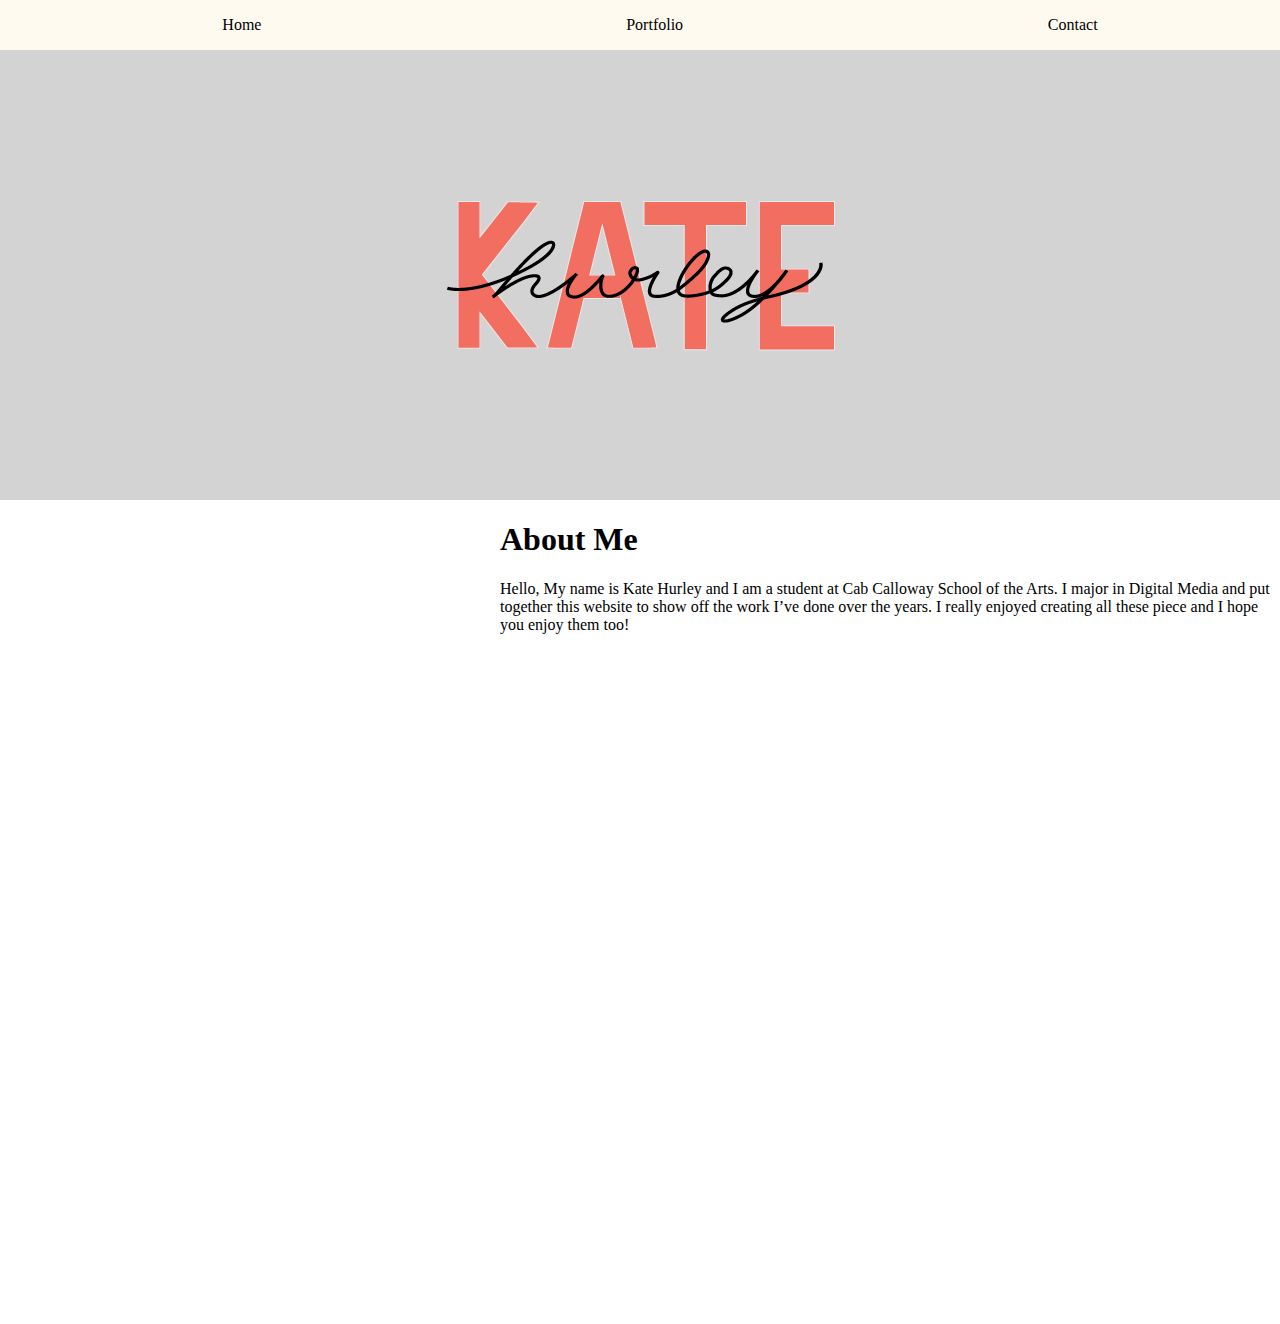
==== index.html @ ddb004e4 "commit" ====
<!DOCTYPE html>
<html lang="en">
<head>
    <meta charset="UTF-8">
    <title>Kate Hurley</title>
    <link rel="stylesheet" href="style.css">
</head>
<body>
<!--div nav starts here-->
<div id="nav">
 <nav class="fixed-nav-bar">
 <nav>
    <ul>
    <li>Home</li>
    <li>Portfolio</li>
    <li>Contact</li>
    </ul>
</nav>
    </nav>
 </div>

<!--div nav ends here-->
<!--div starts here-->

    <div id="logo-container">
<div id="header">
<img src="header logo/Asset 6.png" alt="">
</div>
        </div>

<!--div ends here-->


 <div id= "photo-info">
 <h1>About Me</h1>
    <p>Hello, My name is Kate Hurley and I am a student at Cab Calloway School of the Arts. I major in Digital Media and put together this website to show off the work I’ve done over the years. I really enjoyed creating all these piece and I hope you enjoy them too! </p>
  <div id="portrait">
  <img src="" alt="">
  </div>
</div>


<br>
<br>
<br>
<br>
<br>
<br>
<br>
<br>
<br>
<br>
<br>
<br>
<br>
<br>
<br>
<br>
<br>
<br>
---- style.css ----
body {
    margin: 0px;
    display: flex;
    justify-content: center;
    flex-direction: column;
    width: 100%;
}

#logo-container {
    height:500px;
    width:100%;
    background-color:lightgray;
    display: flex;
    justify-content: center;
}

#header {
    height: 162px;
    justify-content: center;
    margin-top:200px;

}

#header-image {
    width:100%;
    display: flex;
    align-items: center;
    margin-top: 30px;
}

nav {
    background-color:floralwhite;
    display: flex;
    justify-content: center;
    height: 50px;
    width: 100%;
    position: fixed;
}

ul {
    display: flex;
    justify-content: space-around;
    width: 100%;
}

li {
    align-self: center;
    list-style-type: none;
    color: black;
}


#portrait {
    width: 282px;
    height:350px;
}
#photo-info {
    margin-left: 500px;
}
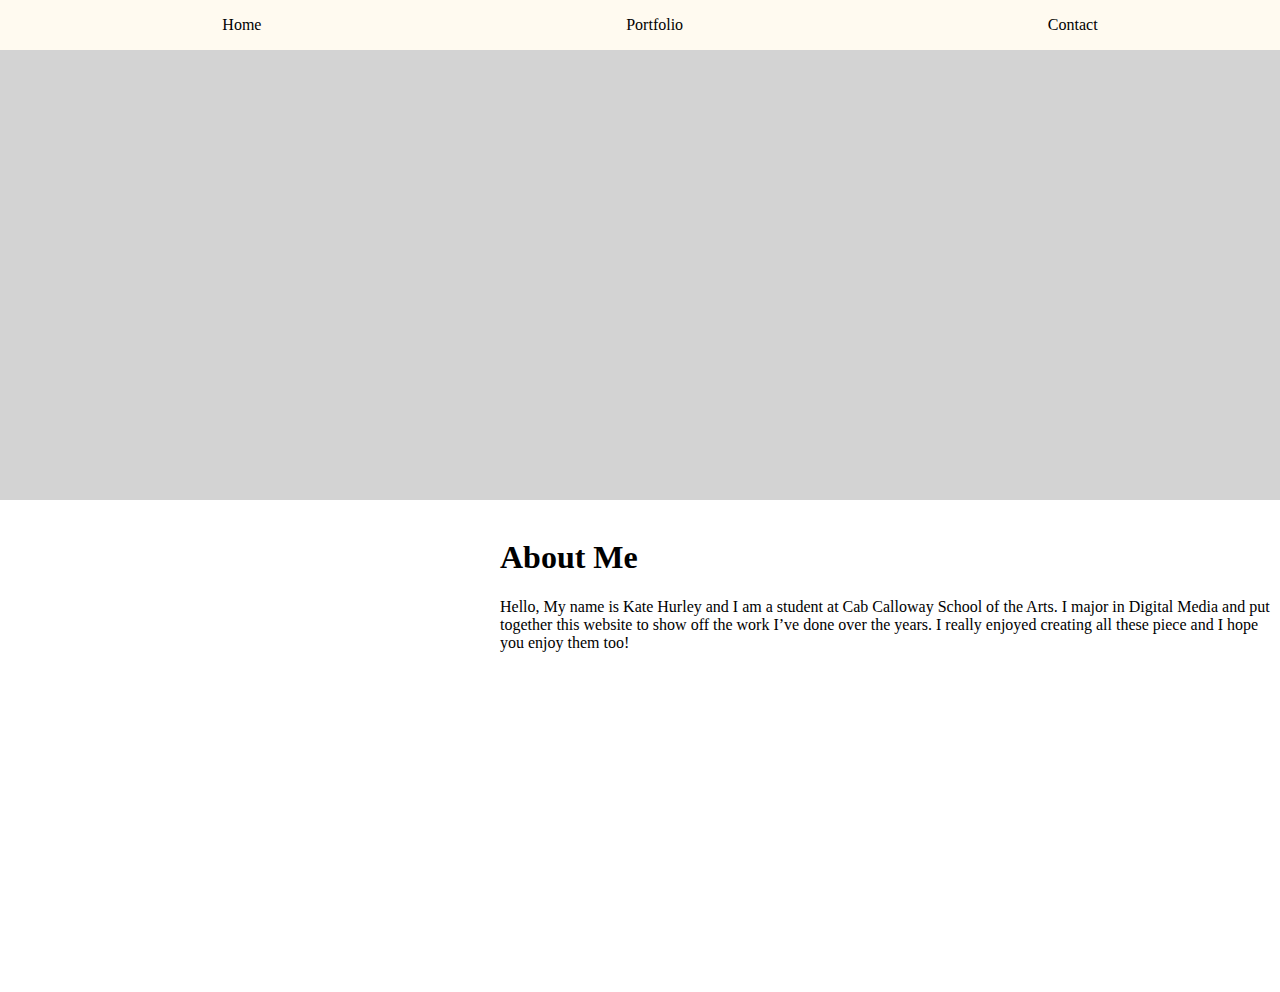
==== commit 68cfe9dd: "commit" ====
--- a/index.html
+++ b/index.html
@@ -24,21 +24,24 @@
 
     <div id="logo-container">
 <div id="header">
-<img src="header logo/Asset 6.png" alt="">
+<img src="" alt="">
 </div>
         </div>
 
 <!--div ends here-->
-
+<!--div starts here-->
 
  <div id= "photo-info">
+      <!--div starts here-->
+    <div id="portrait">
+ <img src="" alt="">
+  </div>
+   <!--div ends here-->
  <h1>About Me</h1>
     <p>Hello, My name is Kate Hurley and I am a student at Cab Calloway School of the Arts. I major in Digital Media and put together this website to show off the work I’ve done over the years. I really enjoyed creating all these piece and I hope you enjoy them too! </p>
-  <div id="portrait">
-  <img src="" alt="">
-  </div>
+
 </div>
-
+ <!--div ends here-->
 
 <br>
 <br>
--- a/style.css
+++ b/style.css
@@ -49,12 +49,9 @@
     color: black;
 }
 
-
-#portrait {
-    width: 282px;
-    height:350px;
-}
 #photo-info {
     margin-left: 500px;
 }
-
+#portrait {
+    margin-right: 500px;
+}
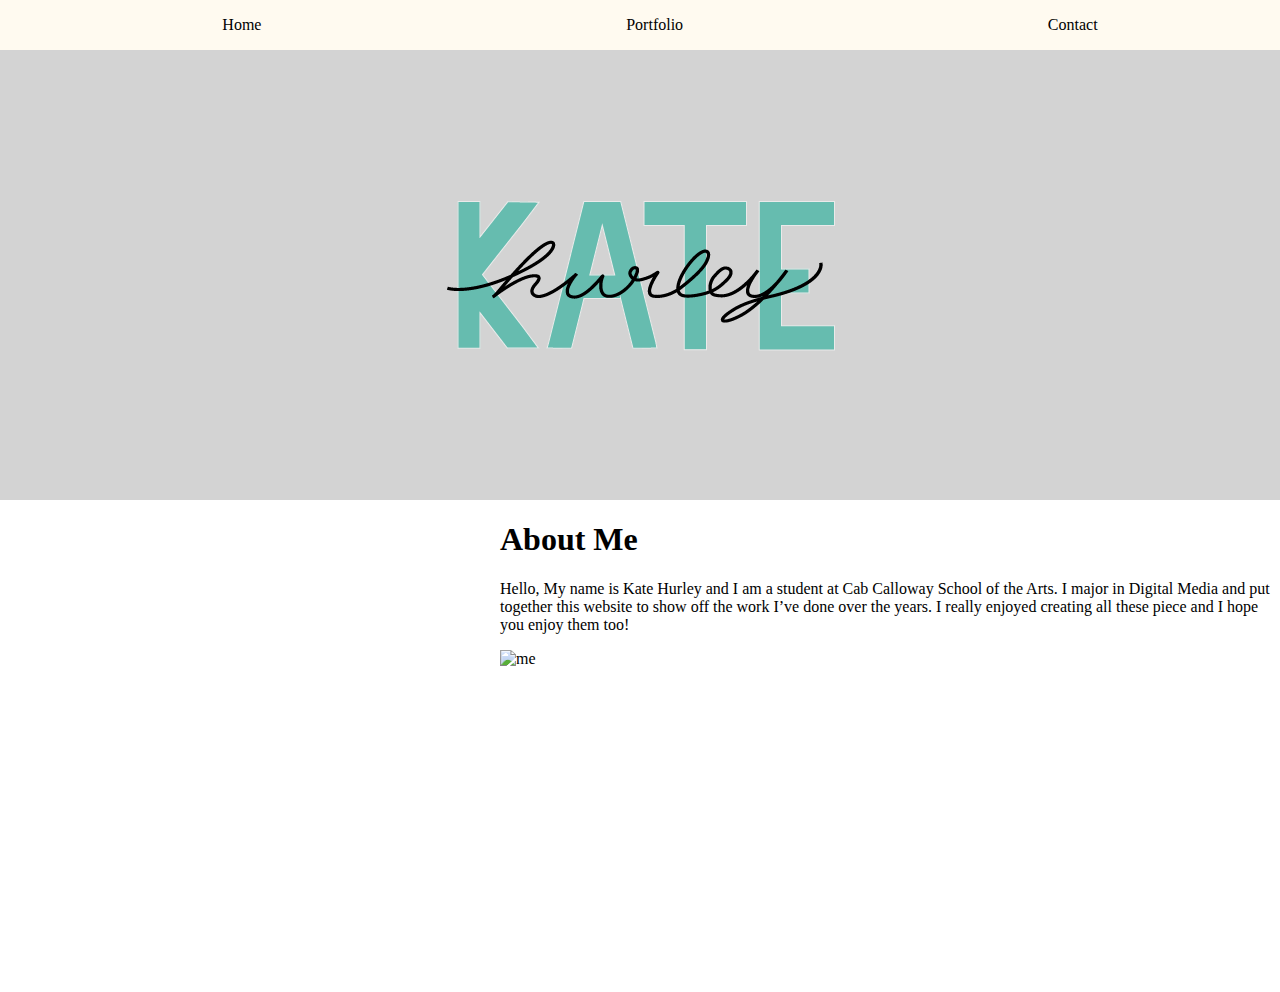
==== commit b12ddb22: "commit" ====
--- a/index.html
+++ b/index.html
@@ -24,22 +24,19 @@
 
     <div id="logo-container">
 <div id="header">
-<img src="" alt="">
+<img src="header logo/Asset 6.png" alt="logo">
 </div>
-        </div>
+</div>
 
 <!--div ends here-->
 <!--div starts here-->
 
  <div id= "photo-info">
-      <!--div starts here-->
-    <div id="portrait">
- <img src="" alt="">
-  </div>
-   <!--div ends here-->
  <h1>About Me</h1>
     <p>Hello, My name is Kate Hurley and I am a student at Cab Calloway School of the Arts. I major in Digital Media and put together this website to show off the work I’ve done over the years. I really enjoyed creating all these piece and I hope you enjoy them too! </p>
-
+<div id="portrait">
+ <img src="photos/profile photo/IMG_1703.png" alt="me">
+  </div>
 </div>
  <!--div ends here-->
 
--- a/style.css
+++ b/style.css
@@ -52,6 +52,9 @@
 #photo-info {
     margin-left: 500px;
 }
+
 #portrait {
-    margin-right: 500px;
+    margin-right: 650px;
+
+
 }
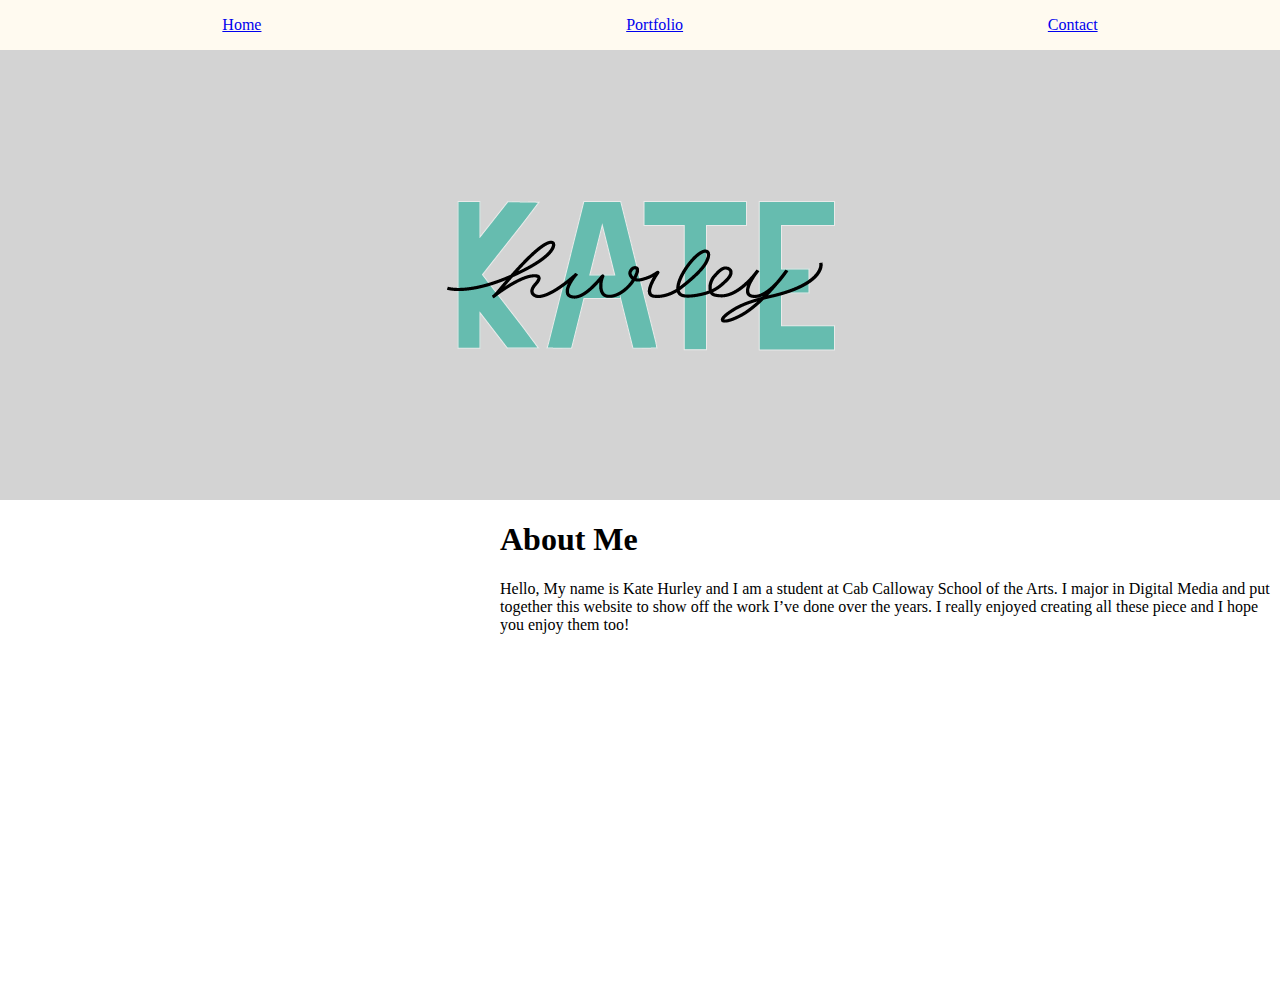
==== commit cca06813: "commit" ====
--- a/index.html
+++ b/index.html
@@ -11,9 +11,11 @@
  <nav class="fixed-nav-bar">
  <nav>
     <ul>
-    <li>Home</li>
-    <li>Portfolio</li>
-    <li>Contact</li>
+    <li><a href="index.html">Home</a></li>
+
+    <li><a href="portfolio.html">Portfolio</a></li>
+
+    <li><a href="contact.html">Contact</a></li>
     </ul>
 </nav>
     </nav>
@@ -35,7 +37,7 @@
  <h1>About Me</h1>
     <p>Hello, My name is Kate Hurley and I am a student at Cab Calloway School of the Arts. I major in Digital Media and put together this website to show off the work I’ve done over the years. I really enjoyed creating all these piece and I hope you enjoy them too! </p>
 <div id="portrait">
- <img src="photos/profile photo/IMG_1703.png" alt="me">
+<div id="photoofme"><img src="" alt=""></div>
   </div>
 </div>
  <!--div ends here-->
--- a/style.css
+++ b/style.css
@@ -55,6 +55,8 @@
 
 #portrait {
     margin-right: 650px;
+}
 
+contact-text {
 
 }
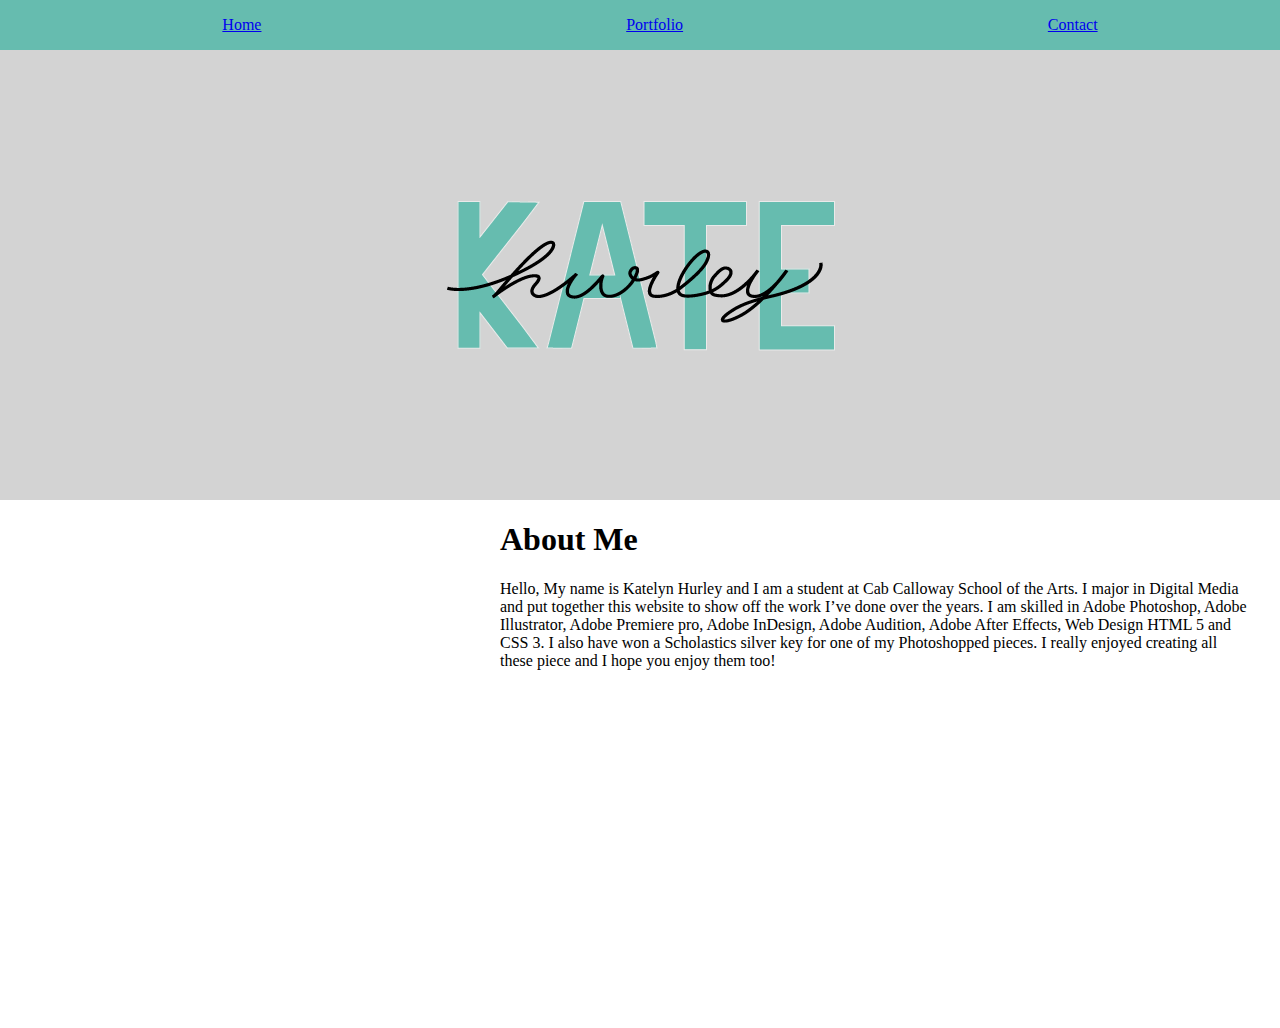
==== commit 35fe677f: "commit" ====
--- a/index.html
+++ b/index.html
@@ -35,11 +35,13 @@
 
  <div id= "photo-info">
  <h1>About Me</h1>
-    <p>Hello, My name is Kate Hurley and I am a student at Cab Calloway School of the Arts. I major in Digital Media and put together this website to show off the work I’ve done over the years. I really enjoyed creating all these piece and I hope you enjoy them too! </p>
-<div id="portrait">
-<div id="photoofme"><img src="" alt=""></div>
+    <p>Hello, My name is Katelyn Hurley and I am a student at Cab Calloway School of the Arts. I major in Digital Media and put together this website to show off the work I’ve done over the years. I am skilled in Adobe Photoshop, Adobe Illustrator, Adobe Premiere pro, Adobe InDesign, Adobe Audition, Adobe After Effects, Web Design HTML 5 and CSS 3. I also have won a Scholastics silver key for one of my Photoshopped pieces. I really enjoyed creating all these piece and I hope you enjoy them too!  </p>
+    <div id="portrait">
+<div id="photoofme">
+ <img src="photos/profile%2520photo/IMG_1703.png" alt=""></div>
   </div>
 </div>
+
  <!--div ends here-->
 
 <br>
--- a/style.css
+++ b/style.css
@@ -30,6 +30,7 @@
 
 nav {
     background-color:floralwhite;
+    background-color:#66bcaf;
     display: flex;
     justify-content: center;
     height: 50px;
@@ -41,22 +42,31 @@
     display: flex;
     justify-content: space-around;
     width: 100%;
+    color: #ffffff;
 }
 
 li {
     align-self: center;
     list-style-type: none;
-    color: black;
+    color: antiquewhite;
 }
 
 #photo-info {
     margin-left: 500px;
+    margin-right: 30px
 }
 
 #portrait {
     margin-right: 650px;
 }
 
-contact-text {
+#contact-text {
+    margin-top: 100px;
+    text-align: center;
+}
 
+#gallery {
+    margin-top: 70px;
+    margin-left:30px;
+    margin-right: 30px;
 }
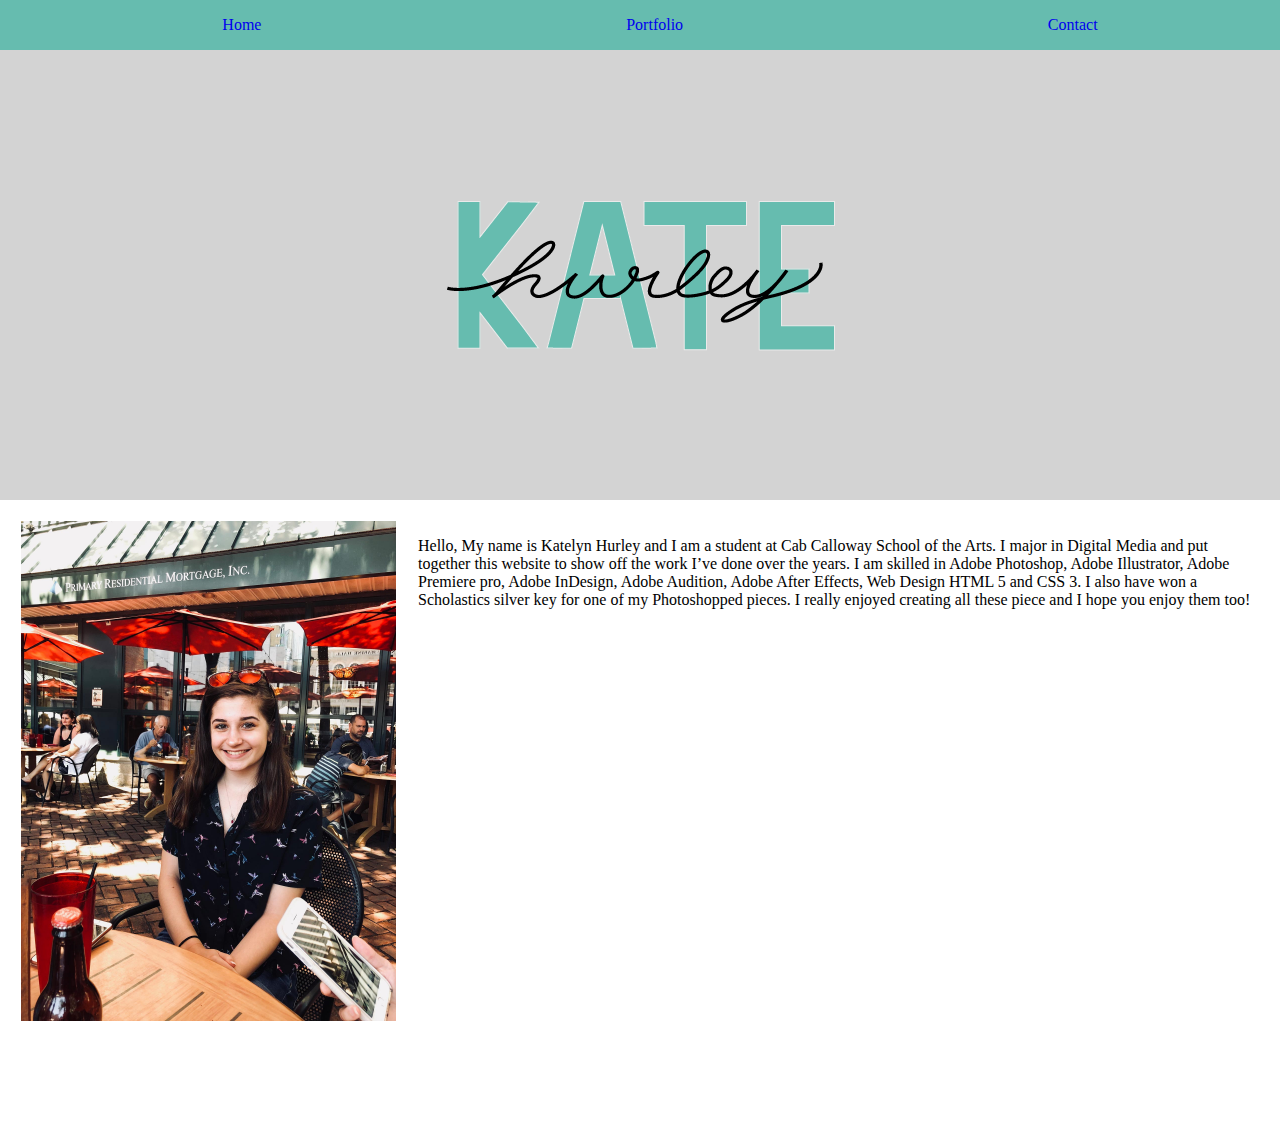
==== commit 55189384: "commit" ====
--- a/index.html
+++ b/index.html
@@ -21,10 +21,10 @@
     </nav>
  </div>
 
-<!--div nav ends here-->
+<!--div nav ends here
 <!--div starts here-->
 
-    <div id="logo-container">
+<div id="logo-container">
 <div id="header">
 <img src="header logo/Asset 6.png" alt="logo">
 </div>
@@ -34,13 +34,16 @@
 <!--div starts here-->
 
  <div id= "photo-info">
- <h1>About Me</h1>
+
+ <div id="photo-of-me">
+ <img src="photos/profile photo/me.jpg" alt="" height="500px">
+ </div>
+
+ <div id="text">
     <p>Hello, My name is Katelyn Hurley and I am a student at Cab Calloway School of the Arts. I major in Digital Media and put together this website to show off the work I’ve done over the years. I am skilled in Adobe Photoshop, Adobe Illustrator, Adobe Premiere pro, Adobe InDesign, Adobe Audition, Adobe After Effects, Web Design HTML 5 and CSS 3. I also have won a Scholastics silver key for one of my Photoshopped pieces. I really enjoyed creating all these piece and I hope you enjoy them too!  </p>
-    <div id="portrait">
-<div id="photoofme">
- <img src="photos/profile%2520photo/IMG_1703.png" alt=""></div>
+    </div>
+
   </div>
-</div>
 
  <!--div ends here-->
 
@@ -50,17 +53,6 @@
 <br>
 <br>
 <br>
-<br>
-<br>
-<br>
-<br>
-<br>
-<br>
-<br>
-<br>
-<br>
-<br>
-<br>
-<br>
 
 
+
--- a/style.css
+++ b/style.css
@@ -50,10 +50,8 @@
     list-style-type: none;
     color: antiquewhite;
 }
-
-#photo-info {
-    margin-left: 500px;
-    margin-right: 30px
+a {
+    text-decoration: none;
 }
 
 #portrait {
@@ -65,8 +63,171 @@
     text-align: center;
 }
 
-#gallery {
+
+#row-one {
+    display: flex;
+    justify-content: row;
+    margin-left: 20px;
+    margin-right: 20px;
     margin-top: 70px;
-    margin-left:30px;
-    margin-right: 30px;
-}
+}
+
+
+#falls {
+    width: 33%;
+    height: 33%;
+    border: solid white 1px;
+
+    display: flex;
+}
+
+#ferriswheel {
+    width: 33%;
+    height: 33%;
+    border: solid white 1px;
+    display: flex;
+    margin-left: 20px;
+}
+
+#sweetjesus {
+    width: 33%;
+    height: 33%;
+    border: solid white 1px;
+
+    margin-left: 20px;
+    display: flex;
+}
+#row-two {
+    display: flex;
+    justify-content: row;
+    margin-left: 20px;
+    margin-right: 20px;
+    margin-top: 15px;
+}
+
+#falls2 {
+   width: 33%;
+    height: 33%;
+    border: solid white 1px;
+
+    display: flex;
+}
+
+#freddie{
+   width: 33%;
+    height: 33%;
+    border: solid white 1px;
+
+    margin-left: 20px;
+    display: flex;
+}
+
+#camera {
+   width: 33%;
+    height: 33%;
+    border: solid white 1px;
+
+    margin-left: 20px;
+    display: flex;
+}
+/*
+#row-three {
+    display: flex;
+    justify-content: row;
+}
+#leaves {
+    width: 33%;
+    height: 33%;
+    border: solid white 1px;
+    margin-top: 20px;
+    margin-left: 20px;
+    display: flex;
+}
+
+#ferriswheel {
+    width: 33%;
+    height: 33%;
+    border: solid white 1px;
+    margin-top:  20px;
+    margin-left: 20px;
+    display: flex;
+}
+
+#lamppost {
+    width: 33%;
+    height: 33%;
+    border: solid white 1px;
+    margin-top: 20px;
+    margin-left: 20px;
+    display: flex;
+}
+*/
+
+#row-four {
+    display: flex;
+    justify-content: row;
+    margin-left: 20px;
+    margin-right: 20px;
+}
+#eye {
+   width: 33%;
+    height: 33%;
+    border: solid white 1px;
+   margin-top: 20px;
+    display: flex;
+}
+
+#trafficlight {
+   width: 33%;
+    height: 33%;
+    border: solid white 1px;
+    margin-top: 20px;
+    margin-left: 20px;
+    display: flex;
+}
+
+#hand {
+    width: 33%;
+    height: 33%;
+    border: solid white 1px;
+    margin-top: 20px;
+    margin-left: 20px;
+    display: flex;
+}
+
+#photo-info {
+    display: flex;
+    justify-content: row;
+    margin-left: 20px;
+    margin-right: 20px;
+}
+#text {
+    border: solid white 1px;
+    margin-top: 20px;
+    display: flex;
+}
+#photo-of-me {
+    border: solid white 1px;
+    margin-top: 20px;
+    display: flex;
+    margin-right: 20px;
+}
+
+
+@media only screen and (max-width: 700px){
+
+    body {
+        background-color: lightseagreen;
+    }
+
+
+
+
+
+
+}
+
+
+
+
+
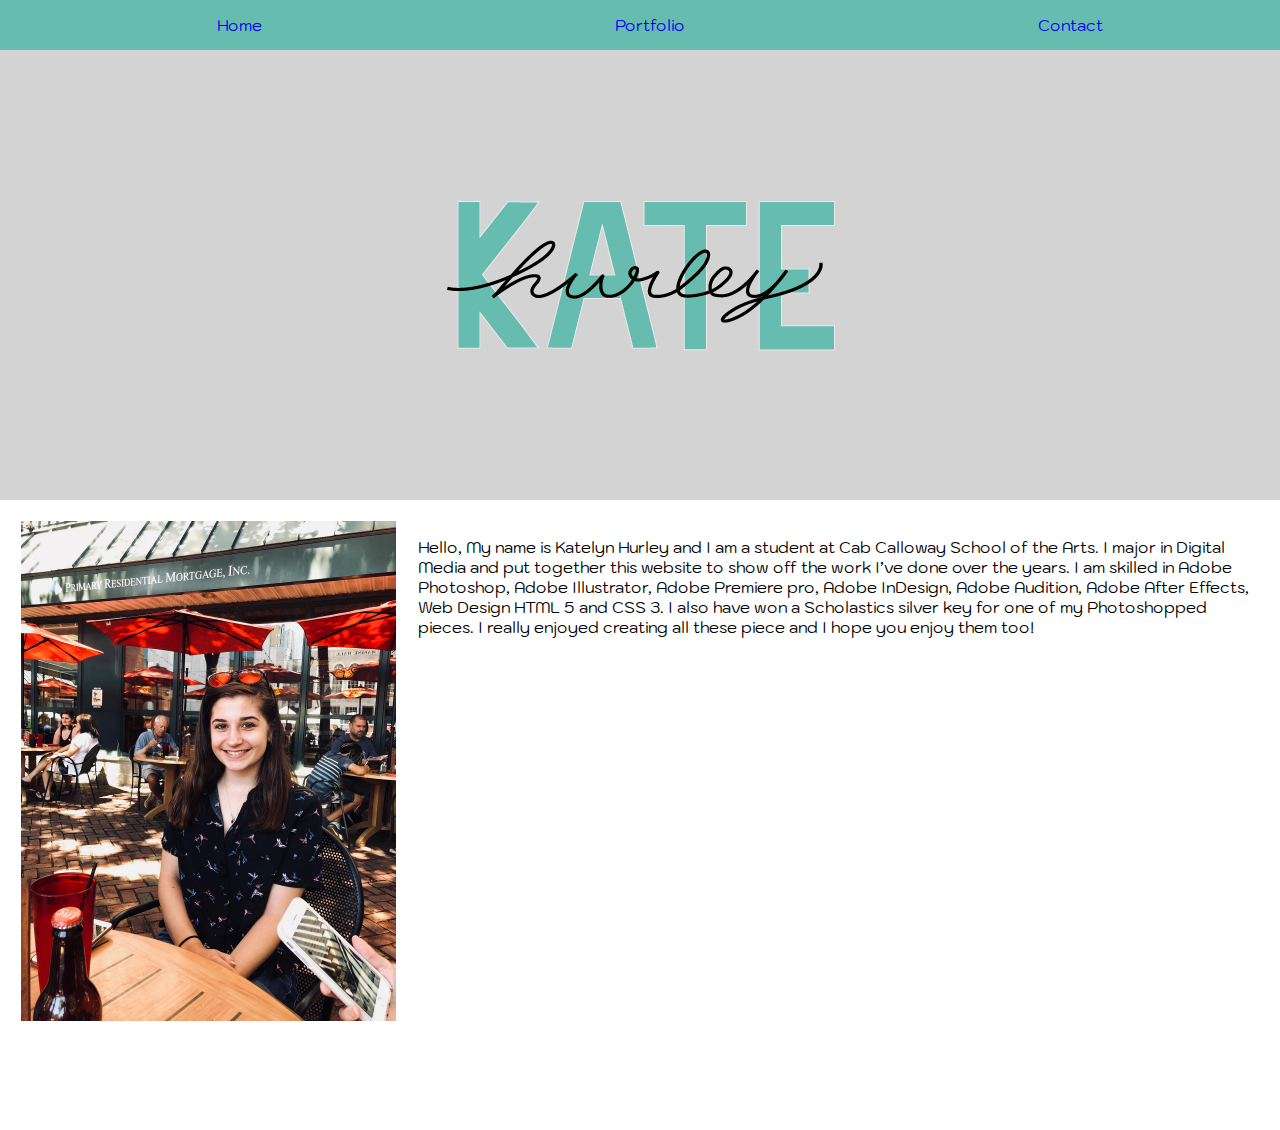
==== commit 4179d41e: "commit" ====
--- a/index.html
+++ b/index.html
@@ -4,6 +4,7 @@
     <meta charset="UTF-8">
     <title>Kate Hurley</title>
     <link rel="stylesheet" href="style.css">
+    <link href="https://fonts.googleapis.com/css?family=Kodchasan&display=swap" rel="stylesheet">
 </head>
 <body>
 <!--div nav starts here-->
--- a/style.css
+++ b/style.css
@@ -49,6 +49,7 @@
     align-self: center;
     list-style-type: none;
     color: antiquewhite;
+    font-family: 'Kodchasan', sans-serif;
 }
 a {
     text-decoration: none;
@@ -61,6 +62,7 @@
 #contact-text {
     margin-top: 100px;
     text-align: center;
+    font-family: 'Kodchasan', sans-serif;
 }
 
 
@@ -130,16 +132,17 @@
     margin-left: 20px;
     display: flex;
 }
-/*
 #row-three {
     display: flex;
     justify-content: row;
+    margin-left: 20px;
+    margin-right: 20px;
 }
 #leaves {
     width: 33%;
     height: 33%;
     border: solid white 1px;
-    margin-top: 20px;
+
     margin-left: 20px;
     display: flex;
 }
@@ -148,7 +151,7 @@
     width: 33%;
     height: 33%;
     border: solid white 1px;
-    margin-top:  20px;
+
     margin-left: 20px;
     display: flex;
 }
@@ -161,7 +164,6 @@
     margin-left: 20px;
     display: flex;
 }
-*/
 
 #row-four {
     display: flex;
@@ -205,6 +207,7 @@
     border: solid white 1px;
     margin-top: 20px;
     display: flex;
+    font-family: 'Kodchasan', sans-serif;
 }
 #photo-of-me {
     border: solid white 1px;
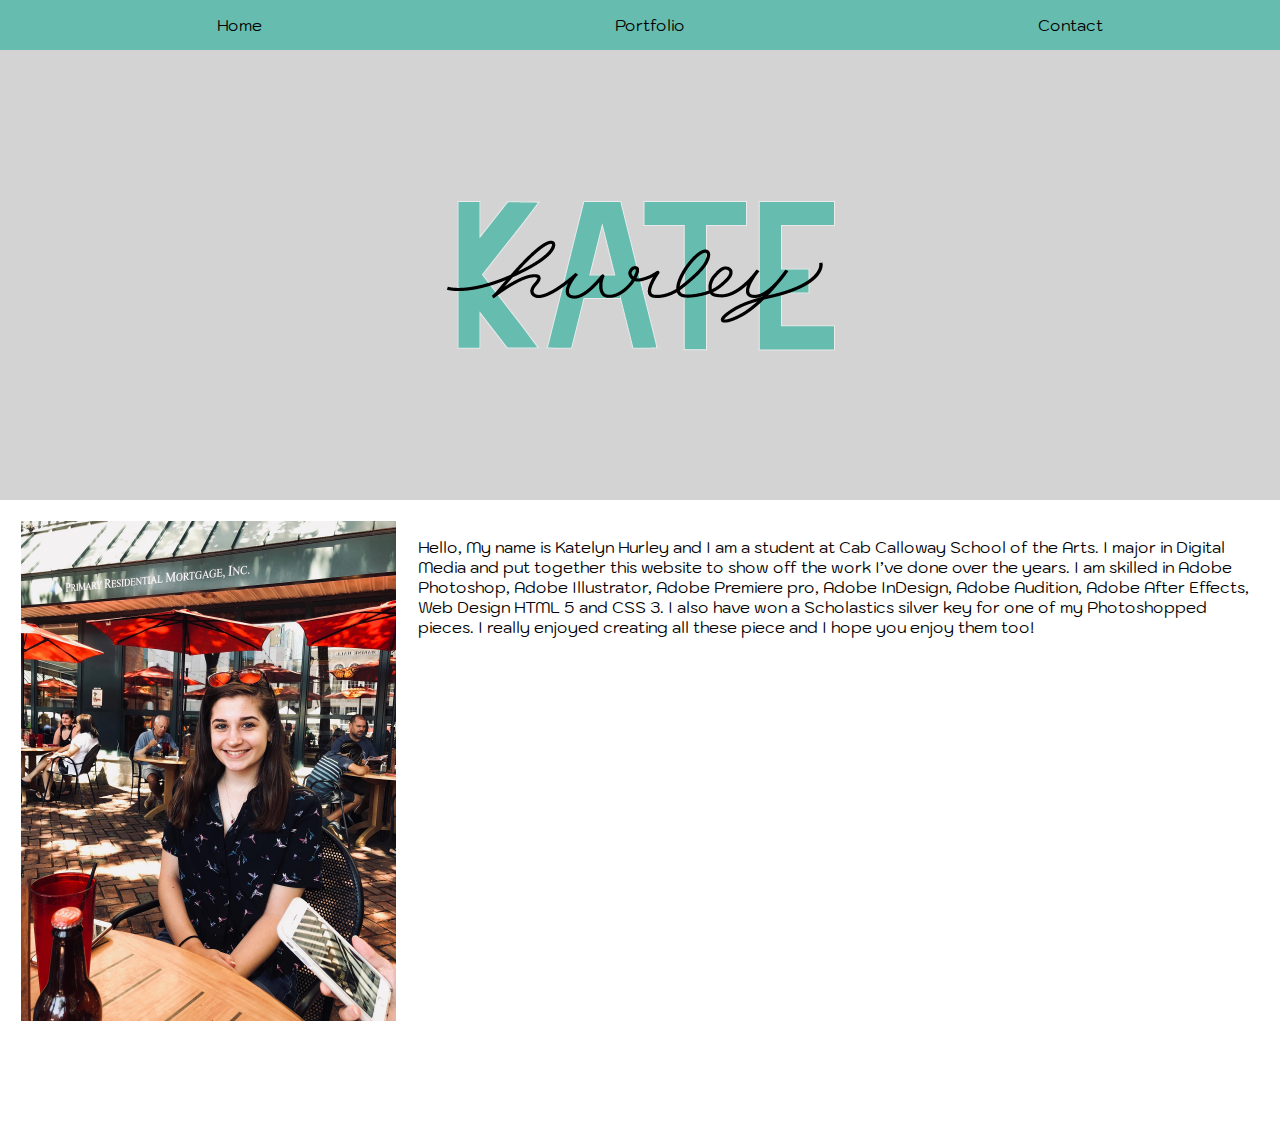
==== commit 3a37ee12: "commit" ====
--- a/index.html
+++ b/index.html
@@ -12,11 +12,11 @@
  <nav class="fixed-nav-bar">
  <nav>
     <ul>
-    <li><a href="index.html">Home</a></li>
+    <li><a class="transition_white" href="index.html">Home</a></li>
 
-    <li><a href="portfolio.html">Portfolio</a></li>
+    <li><a class="transition_white" href="portfolio.html">Portfolio</a></li>
 
-    <li><a href="contact.html">Contact</a></li>
+    <li><a class="transition_white" href="contact.html">Contact</a></li>
     </ul>
 </nav>
     </nav>
--- a/style.css
+++ b/style.css
@@ -216,6 +216,19 @@
     margin-right: 20px;
 }
 
+.transition_white {
+    color: black;
+    transition-property: color;
+    transition-duration: .5s;
+    transition-delay: .2s;
+}
+
+.transition_white:hover {
+    color:#66bcaf ;
+    transition-property: color;
+    transition-duration: .5s;
+    transition-delay: .2s;
+}
 
 @media only screen and (max-width: 700px){
 
